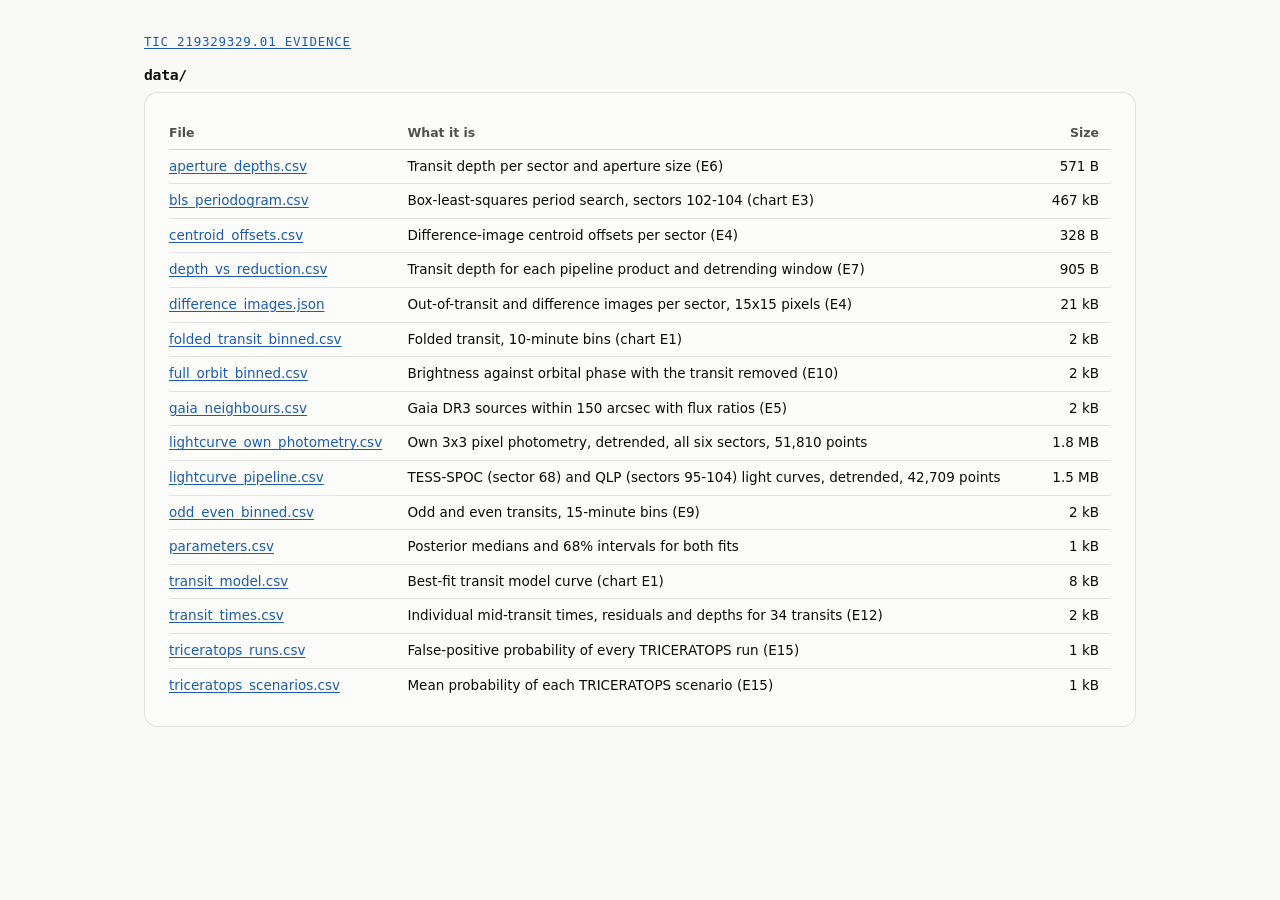
==== data/index.html @ 23b4c653 "Publish TIC 219329329 evidence site" ====
<!doctype html><html lang="en"><head><meta charset="utf-8"><meta name="viewport" content="width=device-width, initial-scale=1"><title>data — TIC 219329329.01</title><meta name="color-scheme" content="light dark"><link rel="stylesheet" href="../assets/style.css"></head><body><main class="wrap" style="padding-top:32px;padding-bottom:48px"><p class="kicker"><a href="../index.html#files">TIC 219329329.01 evidence</a></p><h2 class="mono">data/</h2><div class="card"><div class="table-wrap"><table class="data-table"><thead><tr><th scope="col">File</th><th scope="col">What it is</th><th scope="col" class="num">Size</th></tr></thead><tbody><tr><td><a href="aperture_depths.csv">aperture_depths.csv</a></td><td>Transit depth per sector and aperture size (E6)</td><td class="num">571 B</td></tr><tr><td><a href="bls_periodogram.csv">bls_periodogram.csv</a></td><td>Box-least-squares period search, sectors 102-104 (chart E3)</td><td class="num">467 kB</td></tr><tr><td><a href="centroid_offsets.csv">centroid_offsets.csv</a></td><td>Difference-image centroid offsets per sector (E4)</td><td class="num">328 B</td></tr><tr><td><a href="depth_vs_reduction.csv">depth_vs_reduction.csv</a></td><td>Transit depth for each pipeline product and detrending window (E7)</td><td class="num">905 B</td></tr><tr><td><a href="difference_images.json">difference_images.json</a></td><td>Out-of-transit and difference images per sector, 15x15 pixels (E4)</td><td class="num">21 kB</td></tr><tr><td><a href="folded_transit_binned.csv">folded_transit_binned.csv</a></td><td>Folded transit, 10-minute bins (chart E1)</td><td class="num">2 kB</td></tr><tr><td><a href="full_orbit_binned.csv">full_orbit_binned.csv</a></td><td>Brightness against orbital phase with the transit removed (E10)</td><td class="num">2 kB</td></tr><tr><td><a href="gaia_neighbours.csv">gaia_neighbours.csv</a></td><td>Gaia DR3 sources within 150 arcsec with flux ratios (E5)</td><td class="num">2 kB</td></tr><tr><td><a href="lightcurve_own_photometry.csv">lightcurve_own_photometry.csv</a></td><td>Own 3x3 pixel photometry, detrended, all six sectors, 51,810 points</td><td class="num">1.8 MB</td></tr><tr><td><a href="lightcurve_pipeline.csv">lightcurve_pipeline.csv</a></td><td>TESS-SPOC (sector 68) and QLP (sectors 95-104) light curves, detrended, 42,709 points</td><td class="num">1.5 MB</td></tr><tr><td><a href="odd_even_binned.csv">odd_even_binned.csv</a></td><td>Odd and even transits, 15-minute bins (E9)</td><td class="num">2 kB</td></tr><tr><td><a href="parameters.csv">parameters.csv</a></td><td>Posterior medians and 68% intervals for both fits</td><td class="num">1 kB</td></tr><tr><td><a href="transit_model.csv">transit_model.csv</a></td><td>Best-fit transit model curve (chart E1)</td><td class="num">8 kB</td></tr><tr><td><a href="transit_times.csv">transit_times.csv</a></td><td>Individual mid-transit times, residuals and depths for 34 transits (E12)</td><td class="num">2 kB</td></tr><tr><td><a href="triceratops_runs.csv">triceratops_runs.csv</a></td><td>False-positive probability of every TRICERATOPS run (E15)</td><td class="num">1 kB</td></tr><tr><td><a href="triceratops_scenarios.csv">triceratops_scenarios.csv</a></td><td>Mean probability of each TRICERATOPS scenario (E15)</td><td class="num">1 kB</td></tr></tbody></table></div></div></main></body></html>
---- assets/style.css ----
:root {
  color-scheme: light;
  --plane: #f9f9f7; --surface: #fcfcfb; --raised: #ffffff;
  --ink: #0b0b0b; --ink-2: #52514e; --muted: #77756f;
  --grid: #e1e0d9; --axis: #c3c2b7; --border: rgba(11, 11, 11, 0.10); --border-strong: rgba(11, 11, 11, 0.18);
  --s1: #2a78d6; --s2: #eb6834; --s3: #1baf7a; --div-neg: #e34948;
  --good: #0ca30c; --warn: #fab219; --serious: #ec835a; --crit: #d03b3b;
  --good-ink: #006300; --warn-ink: #7a5200; --info-ink: #1c5cab;
  --good-wash: rgba(12, 163, 12, 0.10); --warn-wash: rgba(250, 178, 25, 0.16); --info-wash: rgba(42, 120, 214, 0.10);
  --star: #f6c453; --star-edge: #e9a23b;
  --link: #1c5cab;
  --sans: system-ui, -apple-system, "Segoe UI", Roboto, sans-serif;
  --mono: ui-monospace, "SF Mono", SFMono-Regular, Menlo, Consolas, monospace;
}
@media (prefers-color-scheme: dark) {
  :root:not([data-theme="light"]) {
    color-scheme: dark;
    --plane: #0d0d0d; --surface: #1a1a19; --raised: #222221;
    --ink: #f0efec; --ink-2: #c3c2b7; --muted: #98968f;
    --grid: #2c2c2a; --axis: #45453f; --border: rgba(255, 255, 255, 0.10); --border-strong: rgba(255, 255, 255, 0.20);
    --s1: #3987e5; --s2: #d95926; --s3: #199e70; --div-neg: #e66767;
    --good-ink: #4ccb4c; --warn-ink: #fab219; --info-ink: #86b6ef;
    --good-wash: rgba(12, 163, 12, 0.16); --warn-wash: rgba(250, 178, 25, 0.14); --info-wash: rgba(57, 135, 229, 0.16);
    --star: #f0bb48; --star-edge: #c9862a;
    --link: #86b6ef;
  }
}
:root[data-theme="dark"] {
  color-scheme: dark;
  --plane: #0d0d0d; --surface: #1a1a19; --raised: #222221;
  --ink: #f0efec; --ink-2: #c3c2b7; --muted: #98968f;
  --grid: #2c2c2a; --axis: #45453f; --border: rgba(255, 255, 255, 0.10); --border-strong: rgba(255, 255, 255, 0.20);
  --s1: #3987e5; --s2: #d95926; --s3: #199e70; --div-neg: #e66767;
  --good-ink: #4ccb4c; --warn-ink: #fab219; --info-ink: #86b6ef;
  --good-wash: rgba(12, 163, 12, 0.16); --warn-wash: rgba(250, 178, 25, 0.14); --info-wash: rgba(57, 135, 229, 0.16);
  --star: #f0bb48; --star-edge: #c9862a;
  --link: #86b6ef;
}

* { box-sizing: border-box; }
html { scroll-behavior: smooth; scroll-padding-top: 72px; -webkit-text-size-adjust: 100%; }
@media (prefers-reduced-motion: reduce) { html { scroll-behavior: auto; } }
body { margin: 0; background: var(--plane); color: var(--ink); font: 16px/1.6 var(--sans); }
a { color: var(--link); text-underline-offset: 2px; }
a:hover { text-decoration-thickness: 2px; }
code, .mono { font-family: var(--mono); font-size: 0.92em; }
.wrap { max-width: 1040px; margin: 0 auto; padding: 0 24px; }
@media (max-width: 600px) { .wrap { padding: 0 16px; } }
.sr-only { position: absolute; width: 1px; height: 1px; overflow: hidden; clip: rect(0 0 0 0); white-space: nowrap; }

/* ---------- top bar */
.topbar { position: sticky; top: 0; z-index: 20; background: color-mix(in srgb, var(--plane) 88%, transparent); backdrop-filter: blur(10px); -webkit-backdrop-filter: blur(10px); border-bottom: 1px solid var(--border); }
.topbar .wrap { display: flex; align-items: center; gap: 16px; height: 52px; }
.brand { font-family: var(--mono); font-size: 13px; font-weight: 600; color: var(--ink); text-decoration: none; white-space: nowrap; }
.topnav { display: flex; gap: 4px; overflow-x: auto; flex: 1; scrollbar-width: none; }
.topnav::-webkit-scrollbar { display: none; }
.topnav a { color: var(--ink-2); text-decoration: none; font-size: 14px; padding: 6px 10px; border-radius: 6px; white-space: nowrap; }
.topnav a:hover { background: var(--border); color: var(--ink); }
.theme-toggle { border: 1px solid var(--border-strong); background: transparent; color: var(--ink-2); border-radius: 6px; height: 32px; padding: 0 10px; font: 13px var(--sans); cursor: pointer; white-space: nowrap; }
.theme-toggle:hover { color: var(--ink); background: var(--border); }

/* ---------- hero */
.hero { padding: 56px 0 28px; }
.hero-grid { display: grid; grid-template-columns: minmax(0, 1fr) 300px; gap: 40px; align-items: center; }
@media (max-width: 820px) { .hero-grid { grid-template-columns: 1fr; } .hero-art { max-width: 260px; } .hero { padding-top: 36px; } }
.kicker { font-family: var(--mono); font-size: 12.5px; letter-spacing: 0.06em; text-transform: uppercase; color: var(--muted); margin: 0 0 14px; }
h1 { font-size: clamp(38px, 6.4vw, 64px); line-height: 1.04; letter-spacing: -0.03em; font-weight: 650; margin: 0 0 18px; }
.lede { font-size: clamp(18px, 2.1vw, 21px); line-height: 1.5; color: var(--ink-2); max-width: 40em; margin: 0 0 22px; }
.lede strong { color: var(--ink); font-weight: 600; }
.hero-art svg { width: 100%; height: auto; display: block; }
.hero-art figcaption { font-size: 12.5px; color: var(--muted); margin-top: 8px; text-align: center; }
.art-star { fill: var(--star); } .art-limb { fill: none; stroke: var(--star-edge); stroke-width: 1.5; }
.art-planet { fill: #141413; } .art-path { stroke: var(--ink); stroke-width: 1; opacity: 0.35; }
.art-label { fill: var(--ink-2); font: 11px var(--sans); }

.pill { display: inline-flex; align-items: center; gap: 6px; font-size: 13px; font-weight: 600; line-height: 1; padding: 6px 10px 6px 8px; border-radius: 999px; white-space: nowrap; }
.pill svg { width: 14px; height: 14px; flex: none; }
.pill-good { background: var(--good-wash); color: var(--good-ink); }
.pill-warn { background: var(--warn-wash); color: var(--warn-ink); }
.pill-info { background: var(--info-wash); color: var(--info-ink); }
.pill-lg { font-size: 14.5px; padding: 8px 14px 8px 10px; }

.tiles { display: grid; grid-template-columns: repeat(5, minmax(0, 1fr)); gap: 12px; margin: 34px 0 0; padding: 0; list-style: none; }
@media (max-width: 900px) { .tiles { grid-template-columns: repeat(3, minmax(0, 1fr)); } }
@media (max-width: 560px) { .tiles { grid-template-columns: repeat(2, minmax(0, 1fr)); } }
.tile { background: var(--surface); border: 1px solid var(--border); border-radius: 12px; padding: 14px 16px 15px; min-width: 0; }
.tile-label { font-size: 13px; color: var(--ink-2); }
.tile-value { font-size: 27px; font-weight: 650; letter-spacing: -0.02em; line-height: 1.2; margin-top: 4px; white-space: nowrap; }
.tile-value small { font-size: 15px; font-weight: 500; color: var(--ink-2); letter-spacing: 0; }
.tile-note { font-size: 12.5px; color: var(--muted); margin-top: 3px; line-height: 1.35; }

/* ---------- sections */
section.block { padding: 44px 0 8px; }
h2 { font-size: clamp(24px, 3.2vw, 30px); letter-spacing: -0.02em; line-height: 1.2; margin: 0 0 8px; font-weight: 650; }
.section-intro { color: var(--ink-2); max-width: 46em; margin: 0 0 22px; }
h3 { font-size: 19px; letter-spacing: -0.01em; line-height: 1.3; margin: 0; font-weight: 650; }
h4 { font-size: 14px; margin: 22px 0 8px; font-weight: 650; }

.card { background: var(--surface); border: 1px solid var(--border); border-radius: 14px; padding: 24px; margin: 0 0 18px; }
@media (max-width: 600px) { .card { padding: 18px 16px; border-radius: 12px; } }
.ev:target { border-color: var(--s1); box-shadow: 0 0 0 3px var(--info-wash); }
.ev-head { display: flex; flex-wrap: wrap; align-items: center; gap: 8px 12px; margin-bottom: 10px; }
.ev-id { font-family: var(--mono); font-size: 12.5px; color: var(--muted); border: 1px solid var(--border-strong); border-radius: 6px; padding: 2px 6px; }
.ev-head h3 { flex: 1 1 240px; }
.permalink { font-size: 13px; color: var(--ink-2); text-decoration: none; border: 1px solid var(--border-strong); border-radius: 6px; padding: 4px 9px; background: transparent; cursor: pointer; font-family: var(--sans); white-space: nowrap; }
.permalink:hover { color: var(--ink); background: var(--border); }
.ev p { margin: 0 0 12px; max-width: 48em; }
.ev .result { color: var(--ink); }
.ev .why { color: var(--ink-2); }
.caption { font-size: 13.5px; color: var(--ink-2); margin: 10px 0 0; max-width: 52em; }
.files { margin: 16px 0 0; padding: 12px 0 0; border-top: 1px solid var(--border); font-size: 13.5px; color: var(--ink-2); display: flex; flex-wrap: wrap; gap: 6px 8px; align-items: baseline; }
.files-label { font-weight: 600; color: var(--ink); margin-right: 4px; }
.files a { font-family: var(--mono); font-size: 12.5px; padding: 2px 7px; border: 1px solid var(--border); border-radius: 6px; text-decoration: none; background: var(--raised); }
.files a:hover { border-color: var(--link); }

.two { display: grid; grid-template-columns: minmax(0, 1fr) minmax(0, 1fr); gap: 20px 28px; align-items: start; }
@media (max-width: 760px) { .two { grid-template-columns: 1fr; } }
.small-multiples { display: grid; grid-template-columns: repeat(2, minmax(0, 1fr)); gap: 14px 22px; }
@media (max-width: 760px) { .small-multiples { grid-template-columns: 1fr; } }
.sm-title { font-size: 13px; font-weight: 600; color: var(--ink-2); margin: 0 0 2px; }
.sm-title span { font-weight: 400; color: var(--muted); }

/* ---------- tables */
.table-wrap { overflow-x: auto; margin: 0; -webkit-overflow-scrolling: touch; }
table { border-collapse: collapse; width: 100%; font-size: 14.5px; }
th, td { text-align: left; padding: 9px 12px 9px 0; border-bottom: 1px solid var(--border); vertical-align: top; }
thead th { font-size: 12.5px; font-weight: 600; color: var(--ink-2); border-bottom-color: var(--border-strong); white-space: nowrap; }
tbody tr:last-child td, tbody tr:last-child th { border-bottom: 0; }
tbody th { font-weight: 500; }
td.num, th.num { text-align: right; font-variant-numeric: tabular-nums; white-space: nowrap; padding-right: 0; padding-left: 12px; }
.data-table { font-size: 13.5px; }
.data-table td, .data-table th { padding: 6px 12px 6px 0; }
.table-note { font-size: 12.5px; color: var(--muted); margin: 8px 0 0; }
.glance td:first-child { white-space: nowrap; }
.glance a { text-decoration: none; font-weight: 550; }
.glance a:hover { text-decoration: underline; }
.glance .mono { color: var(--muted); font-size: 12.5px; margin-right: 6px; }
details.tableview { margin-top: 12px; }
details.tableview > summary { cursor: pointer; font-size: 13.5px; color: var(--ink-2); width: fit-content; padding: 3px 0; }
details.tableview > summary:hover { color: var(--ink); }
details.tableview[open] > summary { margin-bottom: 8px; }
.nowrap { white-space: nowrap; }

/* ---------- lists */
.plain { margin: 0; padding-left: 1.1em; max-width: 50em; }
.plain li { margin: 0 0 8px; }
.callout { border-left: 3px solid var(--warn); background: var(--warn-wash); padding: 12px 16px; border-radius: 0 10px 10px 0; margin: 0 0 16px; max-width: 52em; }
.callout p { margin: 0; }
.steps { counter-reset: s; list-style: none; padding: 0; margin: 0; max-width: 50em; }
.steps li { counter-increment: s; position: relative; padding: 0 0 12px 36px; }
.steps li::before { content: counter(s); position: absolute; left: 0; top: 1px; width: 24px; height: 24px; border-radius: 50%; border: 1px solid var(--border-strong); font: 600 12.5px/22px var(--mono); text-align: center; color: var(--ink-2); }

/* ---------- charts */
.viz { position: relative; margin-top: 6px; }
.viz-frame { position: relative; }
.viz svg { display: block; touch-action: pan-y; }
.viz-legend { display: flex; flex-wrap: wrap; gap: 4px 18px; font-size: 13px; color: var(--ink-2); margin: 2px 0 6px; }
.viz-legend-item { display: inline-flex; align-items: center; gap: 7px; }
.viz-swatch { display: inline-block; background: var(--c); flex: none; }
.viz-swatch-dot { width: 9px; height: 9px; border-radius: 50%; }
.viz-swatch-line { width: 18px; height: 2px; border-radius: 1px; }
.viz-swatch-bar { width: 10px; height: 10px; border-radius: 2px; }
.viz-ylabel { font-size: 12px; color: var(--ink-2); margin: 0 0 2px; }
.viz-grid { stroke: var(--grid); stroke-width: 1; shape-rendering: crispEdges; }
.viz-axis { stroke: var(--axis); stroke-width: 1; shape-rendering: crispEdges; }
.viz-tick { fill: var(--muted); font: 11px var(--sans); font-variant-numeric: tabular-nums; }
.viz-axis-title { fill: var(--ink-2); font: 12px var(--sans); }
.viz-ref { stroke: var(--ink-2); stroke-width: 1; opacity: 0.55; shape-rendering: crispEdges; }
.viz-ref-faint { opacity: 0.22; }
.viz-ref-circle { fill: none; stroke: var(--ink-2); stroke-width: 1; opacity: 0.5; }
.viz-band { fill: var(--ink); opacity: 0.045; }
.viz-mark-label { fill: var(--ink-2); font: 11.5px var(--sans); }
.viz-ring { stroke: var(--surface); stroke-width: 2; }
.viz-hover-ring { fill: none; stroke: var(--ink); stroke-width: 1.5; pointer-events: none; }
.viz-tip { position: absolute; z-index: 5; pointer-events: none; background: var(--raised); color: var(--ink); border: 1px solid var(--border-strong); border-radius: 8px; padding: 7px 10px; font-size: 12.5px; line-height: 1.45; box-shadow: 0 6px 20px rgba(0, 0, 0, 0.14); white-space: nowrap; }
.viz-tip-title { font-weight: 650; margin-bottom: 2px; }
.viz-tip-row { display: flex; justify-content: space-between; gap: 14px; }
.viz-tip-key { color: var(--ink-2); }
.viz-tip-val { font-variant-numeric: tabular-nums; font-weight: 550; }
.viz-bars { display: grid; gap: 9px; margin-top: 6px; }
.viz-bar-row { display: grid; grid-template-columns: minmax(150px, 34%) minmax(0, 1fr) 62px; gap: 12px; align-items: center; font-size: 13.5px; }
@media (max-width: 560px) { .viz-bar-row { grid-template-columns: 1fr 56px; } .viz-bar-label { grid-column: 1 / -1; margin-bottom: -4px; } }
.viz-bar-label { color: var(--ink-2); line-height: 1.3; }
.viz-bar-track { height: 14px; border-left: 1px solid var(--axis); }
.viz-bar { height: 14px; border-radius: 0 4px 4px 0; min-width: 2px; }
.viz-bar-value { text-align: right; font-variant-numeric: tabular-nums; font-weight: 550; }
.viz-pixels { width: 100%; height: auto; display: block; border-radius: 4px; }
.viz-pixels-bg { fill: var(--plane); }
.viz-marker-cross { stroke: var(--ink); stroke-width: 1.4; }
.viz-marker-ring { fill: none; stroke: var(--s2); stroke-width: 1.8; }
.cutouts { display: grid; grid-template-columns: repeat(3, minmax(0, 1fr)); gap: 18px 22px; margin-top: 8px; }
@media (max-width: 760px) { .cutouts { grid-template-columns: repeat(2, minmax(0, 1fr)); } }
@media (max-width: 420px) { .cutouts { grid-template-columns: 1fr; } }
.cutout-pair { display: grid; grid-template-columns: 1fr 1fr; gap: 6px; }
.cutout-cap { font-size: 12.5px; color: var(--ink-2); margin-top: 6px; line-height: 1.35; }
.cutout-cap b { color: var(--ink); font-weight: 600; }
.key { display: flex; flex-wrap: wrap; gap: 4px 18px; font-size: 13px; color: var(--ink-2); margin: 12px 0 0; }
.key span { display: inline-flex; align-items: center; gap: 7px; }
.key i { display: inline-block; width: 10px; height: 10px; border-radius: 2px; }
.key .k-cross { width: 12px; height: 12px; background: linear-gradient(var(--ink), var(--ink)) center / 100% 1.5px no-repeat, linear-gradient(var(--ink), var(--ink)) center / 1.5px 100% no-repeat; border-radius: 0; }
.key .k-ring { border: 2px solid var(--s2); border-radius: 50%; background: none; }
.map-wrap { max-width: 470px; }

/* ---------- footer */
footer { margin-top: 48px; padding: 28px 0 56px; border-top: 1px solid var(--border); color: var(--ink-2); font-size: 14px; }
footer p { margin: 0 0 8px; max-width: 56em; }
.toast { position: fixed; left: 50%; bottom: 24px; transform: translateX(-50%); background: var(--ink); color: var(--plane); font-size: 13.5px; padding: 8px 14px; border-radius: 8px; opacity: 0; pointer-events: none; transition: opacity 0.15s; z-index: 50; }
.toast.on { opacity: 1; }
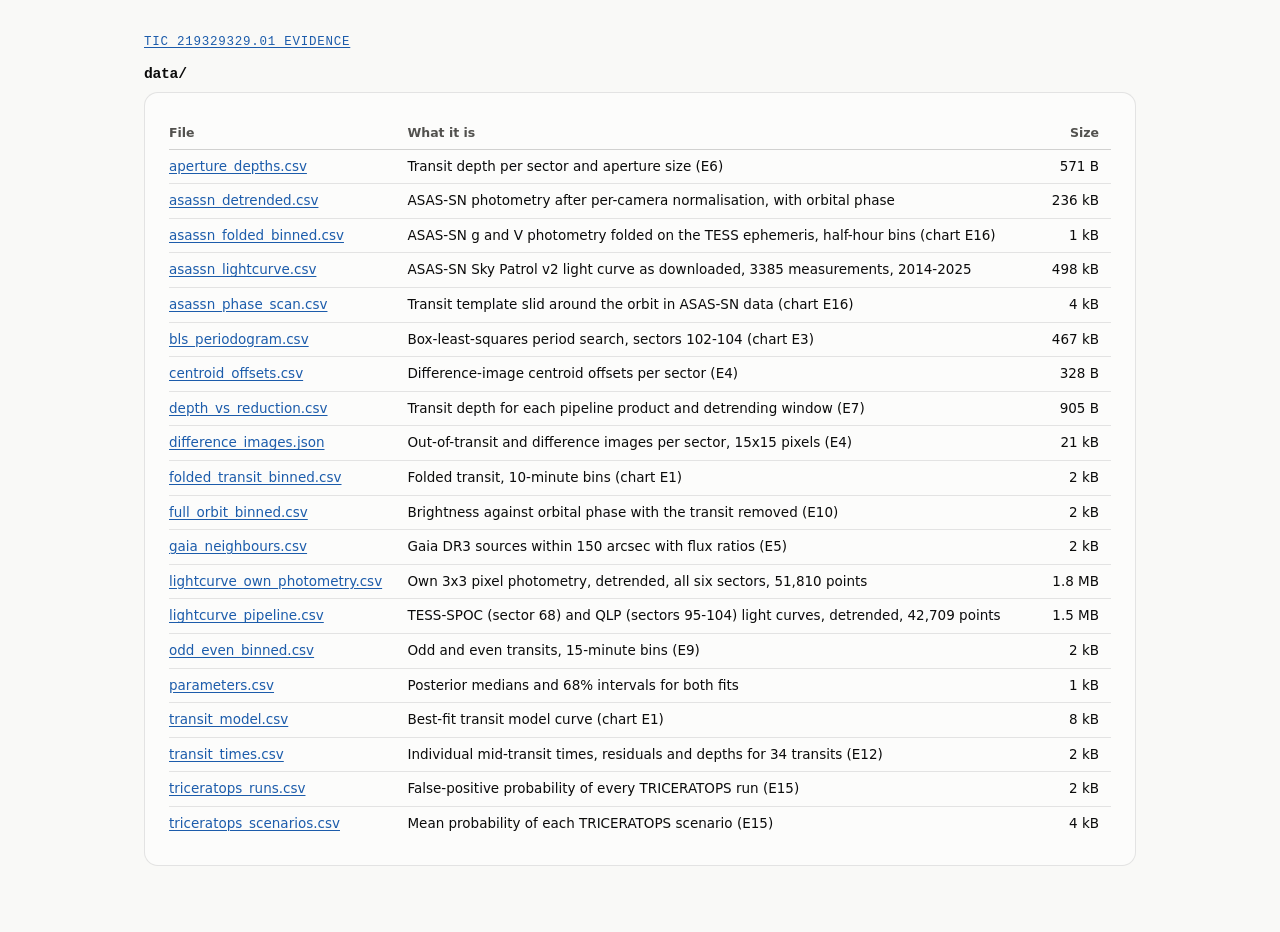
==== commit 7cb662c0: "Add ASAS-SN detection, whole-orbit false-positive limits, archival spectra search Three further desk" ====
--- a/data/index.html
+++ b/data/index.html
@@ -1 +1 @@
-<!doctype html><html lang="en"><head><meta charset="utf-8"><meta name="viewport" content="width=device-width, initial-scale=1"><title>data — TIC 219329329.01</title><meta name="color-scheme" content="light dark"><link rel="stylesheet" href="../assets/style.css"></head><body><main class="wrap" style="padding-top:32px;padding-bottom:48px"><p class="kicker"><a href="../index.html#files">TIC 219329329.01 evidence</a></p><h2 class="mono">data/</h2><div class="card"><div class="table-wrap"><table class="data-table"><thead><tr><th scope="col">File</th><th scope="col">What it is</th><th scope="col" class="num">Size</th></tr></thead><tbody><tr><td><a href="aperture_depths.csv">aperture_depths.csv</a></td><td>Transit depth per sector and aperture size (E6)</td><td class="num">571 B</td></tr><tr><td><a href="bls_periodogram.csv">bls_periodogram.csv</a></td><td>Box-least-squares period search, sectors 102-104 (chart E3)</td><td class="num">467 kB</td></tr><tr><td><a href="centroid_offsets.csv">centroid_offsets.csv</a></td><td>Difference-image centroid offsets per sector (E4)</td><td class="num">328 B</td></tr><tr><td><a href="depth_vs_reduction.csv">depth_vs_reduction.csv</a></td><td>Transit depth for each pipeline product and detrending window (E7)</td><td class="num">905 B</td></tr><tr><td><a href="difference_images.json">difference_images.json</a></td><td>Out-of-transit and difference images per sector, 15x15 pixels (E4)</td><td class="num">21 kB</td></tr><tr><td><a href="folded_transit_binned.csv">folded_transit_binned.csv</a></td><td>Folded transit, 10-minute bins (chart E1)</td><td class="num">2 kB</td></tr><tr><td><a href="full_orbit_binned.csv">full_orbit_binned.csv</a></td><td>Brightness against orbital phase with the transit removed (E10)</td><td class="num">2 kB</td></tr><tr><td><a href="gaia_neighbours.csv">gaia_neighbours.csv</a></td><td>Gaia DR3 sources within 150 arcsec with flux ratios (E5)</td><td class="num">2 kB</td></tr><tr><td><a href="lightcurve_own_photometry.csv">lightcurve_own_photometry.csv</a></td><td>Own 3x3 pixel photometry, detrended, all six sectors, 51,810 points</td><td class="num">1.8 MB</td></tr><tr><td><a href="lightcurve_pipeline.csv">lightcurve_pipeline.csv</a></td><td>TESS-SPOC (sector 68) and QLP (sectors 95-104) light curves, detrended, 42,709 points</td><td class="num">1.5 MB</td></tr><tr><td><a href="odd_even_binned.csv">odd_even_binned.csv</a></td><td>Odd and even transits, 15-minute bins (E9)</td><td class="num">2 kB</td></tr><tr><td><a href="parameters.csv">parameters.csv</a></td><td>Posterior medians and 68% intervals for both fits</td><td class="num">1 kB</td></tr><tr><td><a href="transit_model.csv">transit_model.csv</a></td><td>Best-fit transit model curve (chart E1)</td><td class="num">8 kB</td></tr><tr><td><a href="transit_times.csv">transit_times.csv</a></td><td>Individual mid-transit times, residuals and depths for 34 transits (E12)</td><td class="num">2 kB</td></tr><tr><td><a href="triceratops_runs.csv">triceratops_runs.csv</a></td><td>False-positive probability of every TRICERATOPS run (E15)</td><td class="num">1 kB</td></tr><tr><td><a href="triceratops_scenarios.csv">triceratops_scenarios.csv</a></td><td>Mean probability of each TRICERATOPS scenario (E15)</td><td class="num">1 kB</td></tr></tbody></table></div></div></main></body></html>
+<!doctype html><html lang="en"><head><meta charset="utf-8"><meta name="viewport" content="width=device-width, initial-scale=1"><title>data — TIC 219329329.01</title><meta name="color-scheme" content="light dark"><link rel="stylesheet" href="../assets/style.css"></head><body><main class="wrap" style="padding-top:32px;padding-bottom:48px"><p class="kicker"><a href="../index.html#files">TIC 219329329.01 evidence</a></p><h2 class="mono">data/</h2><div class="card"><div class="table-wrap"><table class="data-table"><thead><tr><th scope="col">File</th><th scope="col">What it is</th><th scope="col" class="num">Size</th></tr></thead><tbody><tr><td><a href="aperture_depths.csv">aperture_depths.csv</a></td><td>Transit depth per sector and aperture size (E6)</td><td class="num">571 B</td></tr><tr><td><a href="asassn_detrended.csv">asassn_detrended.csv</a></td><td>ASAS-SN photometry after per-camera normalisation, with orbital phase</td><td class="num">236 kB</td></tr><tr><td><a href="asassn_folded_binned.csv">asassn_folded_binned.csv</a></td><td>ASAS-SN g and V photometry folded on the TESS ephemeris, half-hour bins (chart E16)</td><td class="num">1 kB</td></tr><tr><td><a href="asassn_lightcurve.csv">asassn_lightcurve.csv</a></td><td>ASAS-SN Sky Patrol v2 light curve as downloaded, 3385 measurements, 2014-2025</td><td class="num">498 kB</td></tr><tr><td><a href="asassn_phase_scan.csv">asassn_phase_scan.csv</a></td><td>Transit template slid around the orbit in ASAS-SN data (chart E16)</td><td class="num">4 kB</td></tr><tr><td><a href="bls_periodogram.csv">bls_periodogram.csv</a></td><td>Box-least-squares period search, sectors 102-104 (chart E3)</td><td class="num">467 kB</td></tr><tr><td><a href="centroid_offsets.csv">centroid_offsets.csv</a></td><td>Difference-image centroid offsets per sector (E4)</td><td class="num">328 B</td></tr><tr><td><a href="depth_vs_reduction.csv">depth_vs_reduction.csv</a></td><td>Transit depth for each pipeline product and detrending window (E7)</td><td class="num">905 B</td></tr><tr><td><a href="difference_images.json">difference_images.json</a></td><td>Out-of-transit and difference images per sector, 15x15 pixels (E4)</td><td class="num">21 kB</td></tr><tr><td><a href="folded_transit_binned.csv">folded_transit_binned.csv</a></td><td>Folded transit, 10-minute bins (chart E1)</td><td class="num">2 kB</td></tr><tr><td><a href="full_orbit_binned.csv">full_orbit_binned.csv</a></td><td>Brightness against orbital phase with the transit removed (E10)</td><td class="num">2 kB</td></tr><tr><td><a href="gaia_neighbours.csv">gaia_neighbours.csv</a></td><td>Gaia DR3 sources within 150 arcsec with flux ratios (E5)</td><td class="num">2 kB</td></tr><tr><td><a href="lightcurve_own_photometry.csv">lightcurve_own_photometry.csv</a></td><td>Own 3x3 pixel photometry, detrended, all six sectors, 51,810 points</td><td class="num">1.8 MB</td></tr><tr><td><a href="lightcurve_pipeline.csv">lightcurve_pipeline.csv</a></td><td>TESS-SPOC (sector 68) and QLP (sectors 95-104) light curves, detrended, 42,709 points</td><td class="num">1.5 MB</td></tr><tr><td><a href="odd_even_binned.csv">odd_even_binned.csv</a></td><td>Odd and even transits, 15-minute bins (E9)</td><td class="num">2 kB</td></tr><tr><td><a href="parameters.csv">parameters.csv</a></td><td>Posterior medians and 68% intervals for both fits</td><td class="num">1 kB</td></tr><tr><td><a href="transit_model.csv">transit_model.csv</a></td><td>Best-fit transit model curve (chart E1)</td><td class="num">8 kB</td></tr><tr><td><a href="transit_times.csv">transit_times.csv</a></td><td>Individual mid-transit times, residuals and depths for 34 transits (E12)</td><td class="num">2 kB</td></tr><tr><td><a href="triceratops_runs.csv">triceratops_runs.csv</a></td><td>False-positive probability of every TRICERATOPS run (E15)</td><td class="num">2 kB</td></tr><tr><td><a href="triceratops_scenarios.csv">triceratops_scenarios.csv</a></td><td>Mean probability of each TRICERATOPS scenario (E15)</td><td class="num">4 kB</td></tr></tbody></table></div></div></main></body></html>
